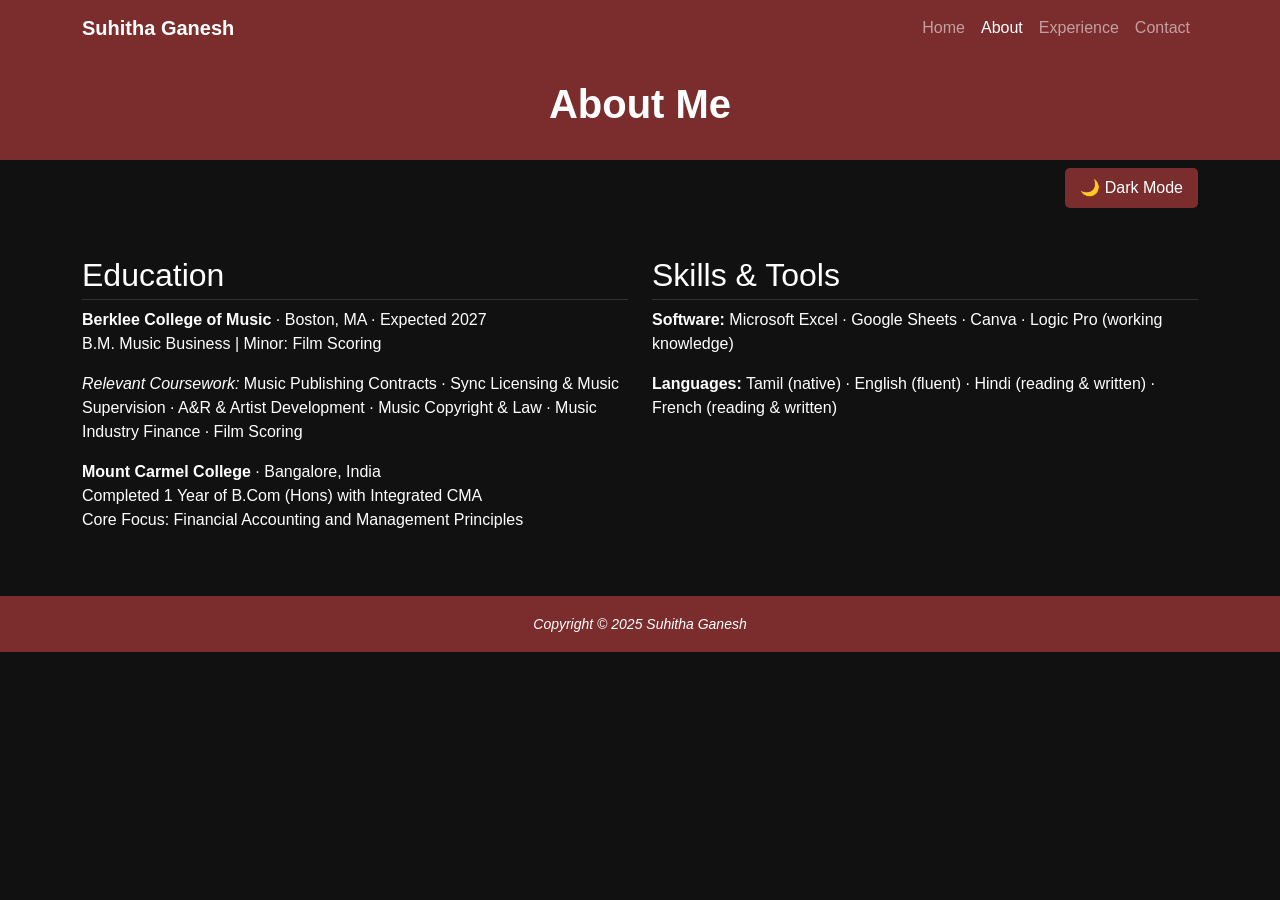
==== about.html @ 081ff6f4 "Add files via upload" ====
<!DOCTYPE html>
<html lang="en">
<head>
  <title>Suhitha Ganesh - About</title>
  <meta charset="utf-8">
  <meta name="viewport" content="width=device-width, initial-scale=1">
  <link href="https://cdn.jsdelivr.net/npm/bootstrap@5.3.0/dist/css/bootstrap.min.css" rel="stylesheet">
  <link rel="stylesheet" href="style.css">
</head>
<body>

<nav class="navbar navbar-expand-lg navbar-dark" style="background-color: #7B2D2D;">
  <div class="container">
    <a class="navbar-brand fw-bold" href="index.html">Suhitha Ganesh</a>
    <button class="navbar-toggler" type="button" data-bs-toggle="collapse" data-bs-target="#navbarNav">
      <span class="navbar-toggler-icon"></span>
    </button>
    <div class="collapse navbar-collapse" id="navbarNav">
      <ul class="navbar-nav ms-auto">
        <li class="nav-item"><a class="nav-link" href="index.html">Home</a></li>
        <li class="nav-item"><a class="nav-link active" href="about.html">About</a></li>
        <li class="nav-item"><a class="nav-link" href="experience.html">Experience</a></li>
        <li class="nav-item"><a class="nav-link" href="contact.html">Contact</a></li>
      </ul>
    </div>
  </div>
</nav>

<header class="text-white text-center py-4" style="background-color: #7B2D2D;">
  <h1 class="fw-bold">About Me</h1>
</header>
<div class="text-end container mt-2">
  <button id="darkModeBtn" onclick="toggleDarkMode()" style="background-color:#7B2D2D; color:white; border:none; padding:8px 15px; border-radius:5px; cursor:pointer;">
    🌙 Dark Mode
  </button>
</div>
<main class="container my-5">
  <div class="row">
    <div class="col-md-6">
      <h2>Education</h2>
      <p><strong>Berklee College of Music</strong> · Boston, MA · Expected 2027<br>
      B.M. Music Business | Minor: Film Scoring</p>
      <p><em>Relevant Coursework:</em> Music Publishing Contracts · Sync Licensing & Music Supervision · A&R & Artist Development · Music Copyright & Law · Music Industry Finance · Film Scoring</p>
      <p><strong>Mount Carmel College</strong> · Bangalore, India<br>
      Completed 1 Year of B.Com (Hons) with Integrated CMA<br>
      Core Focus: Financial Accounting and Management Principles</p>
    </div>
    <div class="col-md-6">
      <h2>Skills & Tools</h2>
      <p><strong>Software:</strong> Microsoft Excel · Google Sheets · Canva · Logic Pro (working knowledge)</p>
      <p><strong>Languages:</strong> Tamil (native) · English (fluent) · Hindi (reading & written) · French (reading & written)</p>
    </div>
  </div>
</main>

<footer class="text-center py-3" style="background-color: #7B2D2D; color: white;">
  <small><i>Copyright &copy; 2025 Suhitha Ganesh</i></small>
</footer>
<script>
function toggleDarkMode() {
  document.body.classList.toggle('light-mode');
  var btn = document.getElementById('darkModeBtn');
  if (document.body.classList.contains('light-mode')) {
    btn.textContent = '🌙 Dark Mode';
  } else {
    btn.textContent = '☀️ Light Mode';
  }
}
</script>

<script src="https://cdn.jsdelivr.net/npm/bootstrap@5.3.0/dist/js/bootstrap.bundle.min.js"></script>
</body>
</html>
---- style.css ----
/* Base styles */
body {
  background-color: #111111 !important;
  color: #ffffff !important;
  font-family: Arial, sans-serif;
}

/* Hero header with background image */
.hero {
  background-image: linear-gradient(rgba(0,0,0,0.7), rgba(0,0,0,0.7)), url('perform.jpeg');
  background-size: cover;
  background-position: 50% 15%;
  color: white !important;
  text-align: center;
  padding: 100px 20px;
}

/* Card styles */
.card {
  background-color: #1e1e1e !important;
  color: #ffffff !important;
  border-color: #333 !important;
}

.card-subtitle {
  color: #aaaaaa !important;
}

h2 {
  color: #ffffff !important;
  border-bottom: 1px solid #333;
  padding-bottom: 5px;
}

/* Dark mode toggle styles */
body.dark-mode {
  background-color: #000000 !important;
  color: #ffffff !important;
}

body.dark-mode .card {
  background-color: #111111 !important;
  color: #ffffff !important;
  border-color: #333 !important;
}

/* Light mode styles */
body.light-mode {
  background-color: #ffffff !important;
  color: #222222 !important;
}

body.light-mode .card {
  background-color: #ffffff !important;
  color: #222222 !important;
  border-color: #ddd !important;
}

body.light-mode h2 {
  color: #7B2D2D !important;
}

/* Fade in animation */
.fade-in {
  opacity: 0;
  transform: translateY(50px);
  transition: opacity 1s ease, transform 1s ease;
}

.fade-in.visible {
  opacity: 1;
  transform: translateY(0);
}
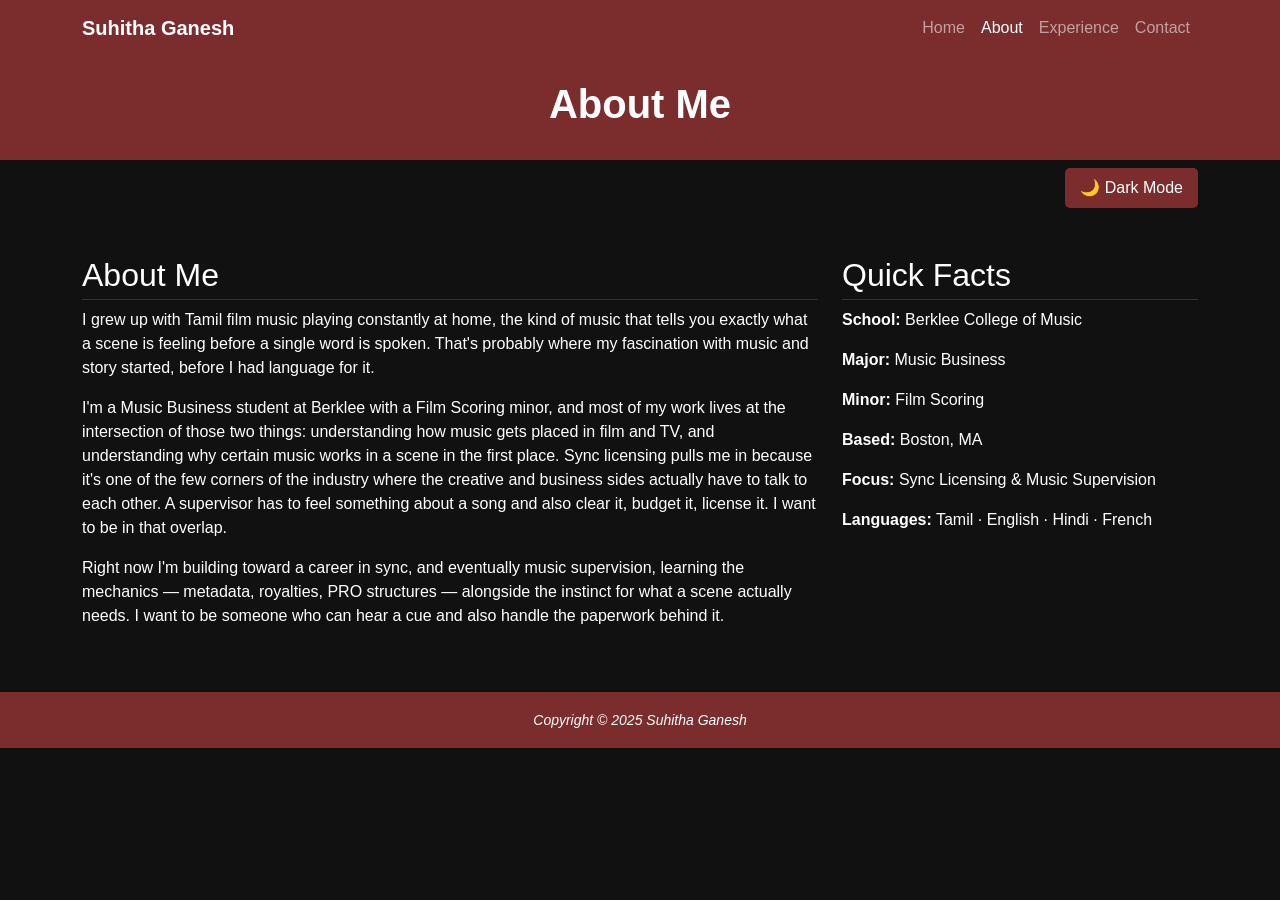
==== commit f97df3de: "Update about.html" ====
--- a/about.html
+++ b/about.html
@@ -36,19 +36,20 @@
 </div>
 <main class="container my-5">
   <div class="row">
-    <div class="col-md-6">
-      <h2>Education</h2>
-      <p><strong>Berklee College of Music</strong> · Boston, MA · Expected 2027<br>
-      B.M. Music Business | Minor: Film Scoring</p>
-      <p><em>Relevant Coursework:</em> Music Publishing Contracts · Sync Licensing & Music Supervision · A&R & Artist Development · Music Copyright & Law · Music Industry Finance · Film Scoring</p>
-      <p><strong>Mount Carmel College</strong> · Bangalore, India<br>
-      Completed 1 Year of B.Com (Hons) with Integrated CMA<br>
-      Core Focus: Financial Accounting and Management Principles</p>
+    <div class="col-md-8">
+      <h2>About Me</h2>
+      <p>I grew up with Tamil film music playing constantly at home, the kind of music that tells you exactly what a scene is feeling before a single word is spoken. That's probably where my fascination with music and story started, before I had language for it.</p>
+      <p>I'm a Music Business student at Berklee with a Film Scoring minor, and most of my work lives at the intersection of those two things: understanding how music gets placed in film and TV, and understanding why certain music works in a scene in the first place. Sync licensing pulls me in because it's one of the few corners of the industry where the creative and business sides actually have to talk to each other. A supervisor has to feel something about a song and also clear it, budget it, license it. I want to be in that overlap.</p>
+      <p>Right now I'm building toward a career in sync, and eventually music supervision, learning the mechanics — metadata, royalties, PRO structures — alongside the instinct for what a scene actually needs. I want to be someone who can hear a cue and also handle the paperwork behind it.</p>
     </div>
-    <div class="col-md-6">
-      <h2>Skills & Tools</h2>
-      <p><strong>Software:</strong> Microsoft Excel · Google Sheets · Canva · Logic Pro (working knowledge)</p>
-      <p><strong>Languages:</strong> Tamil (native) · English (fluent) · Hindi (reading & written) · French (reading & written)</p>
+    <div class="col-md-4">
+      <h2>Quick Facts</h2>
+      <p><strong>School:</strong> Berklee College of Music</p>
+      <p><strong>Major:</strong> Music Business</p>
+      <p><strong>Minor:</strong> Film Scoring</p>
+      <p><strong>Based:</strong> Boston, MA</p>
+      <p><strong>Focus:</strong> Sync Licensing & Music Supervision</p>
+      <p><strong>Languages:</strong> Tamil · English · Hindi · French</p>
     </div>
   </div>
 </main>
@@ -70,4 +71,4 @@
 
 <script src="https://cdn.jsdelivr.net/npm/bootstrap@5.3.0/dist/js/bootstrap.bundle.min.js"></script>
 </body>
-</html>+</html>
